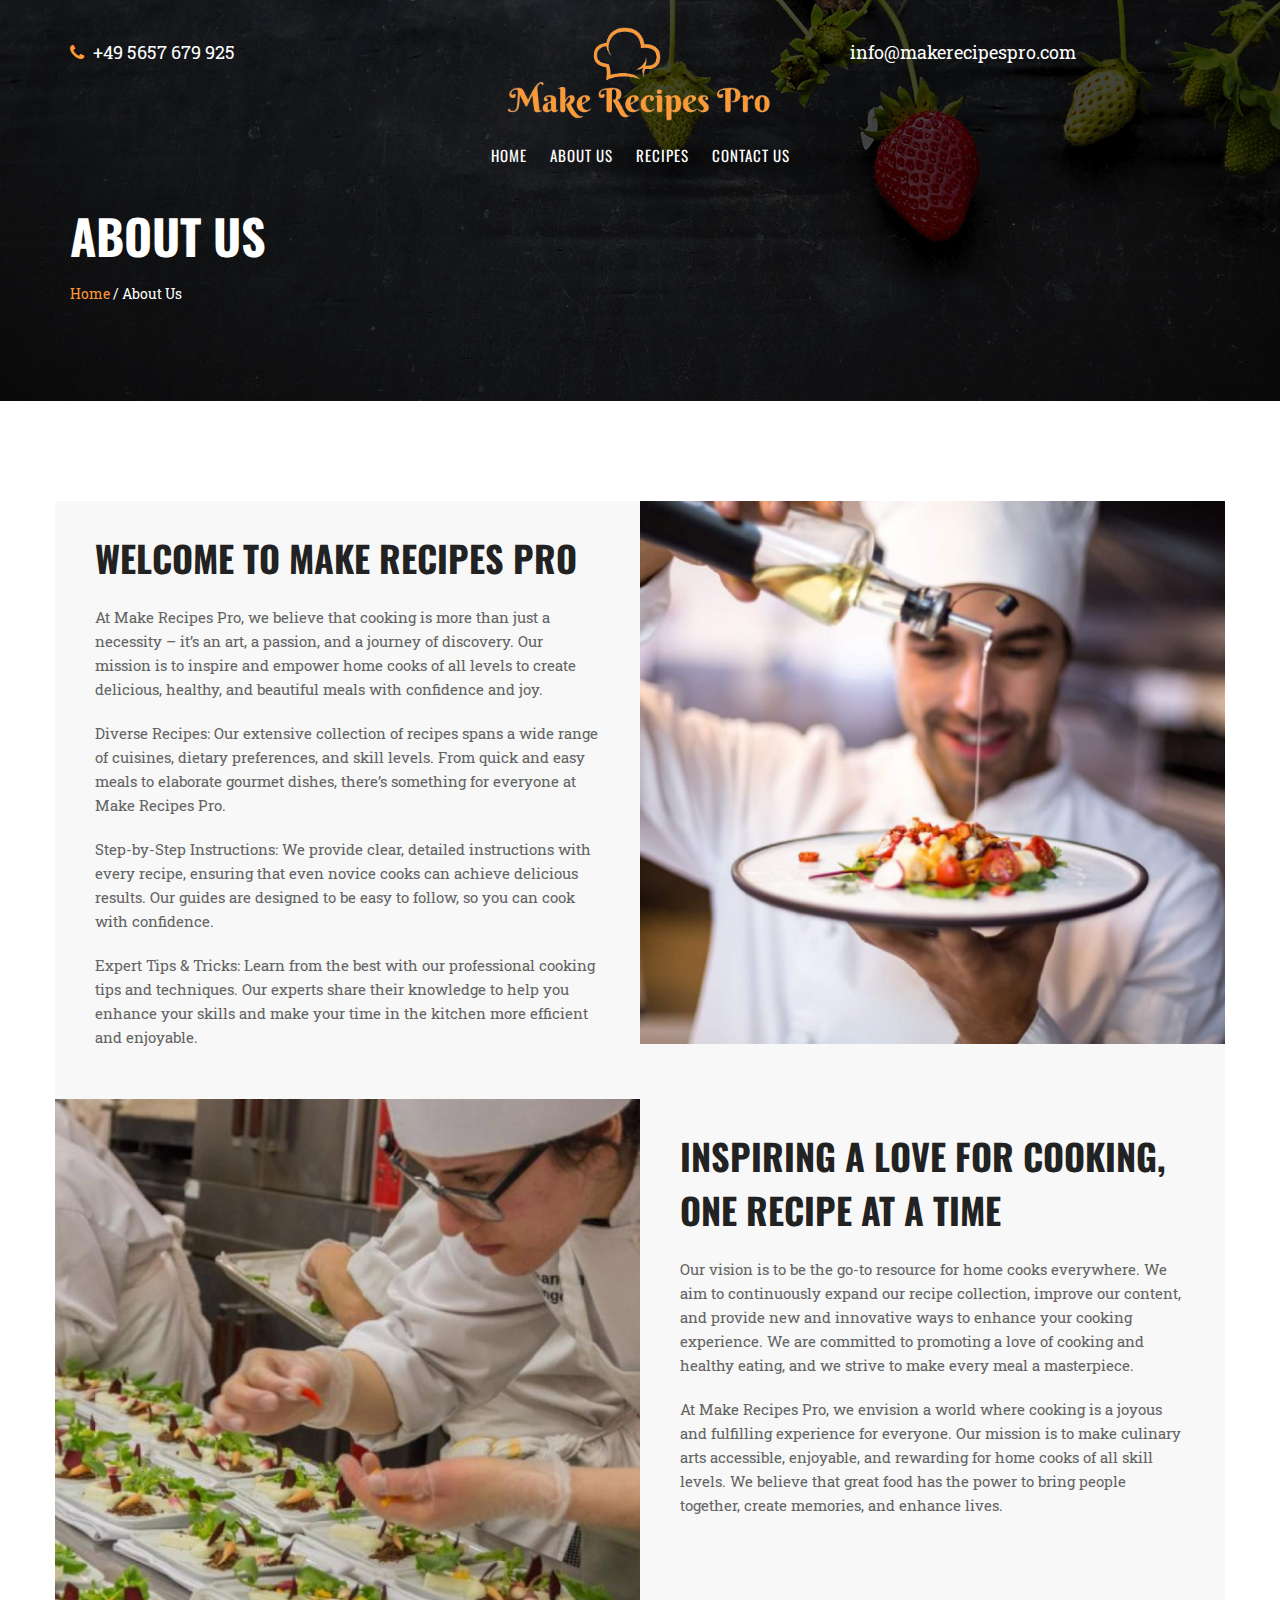
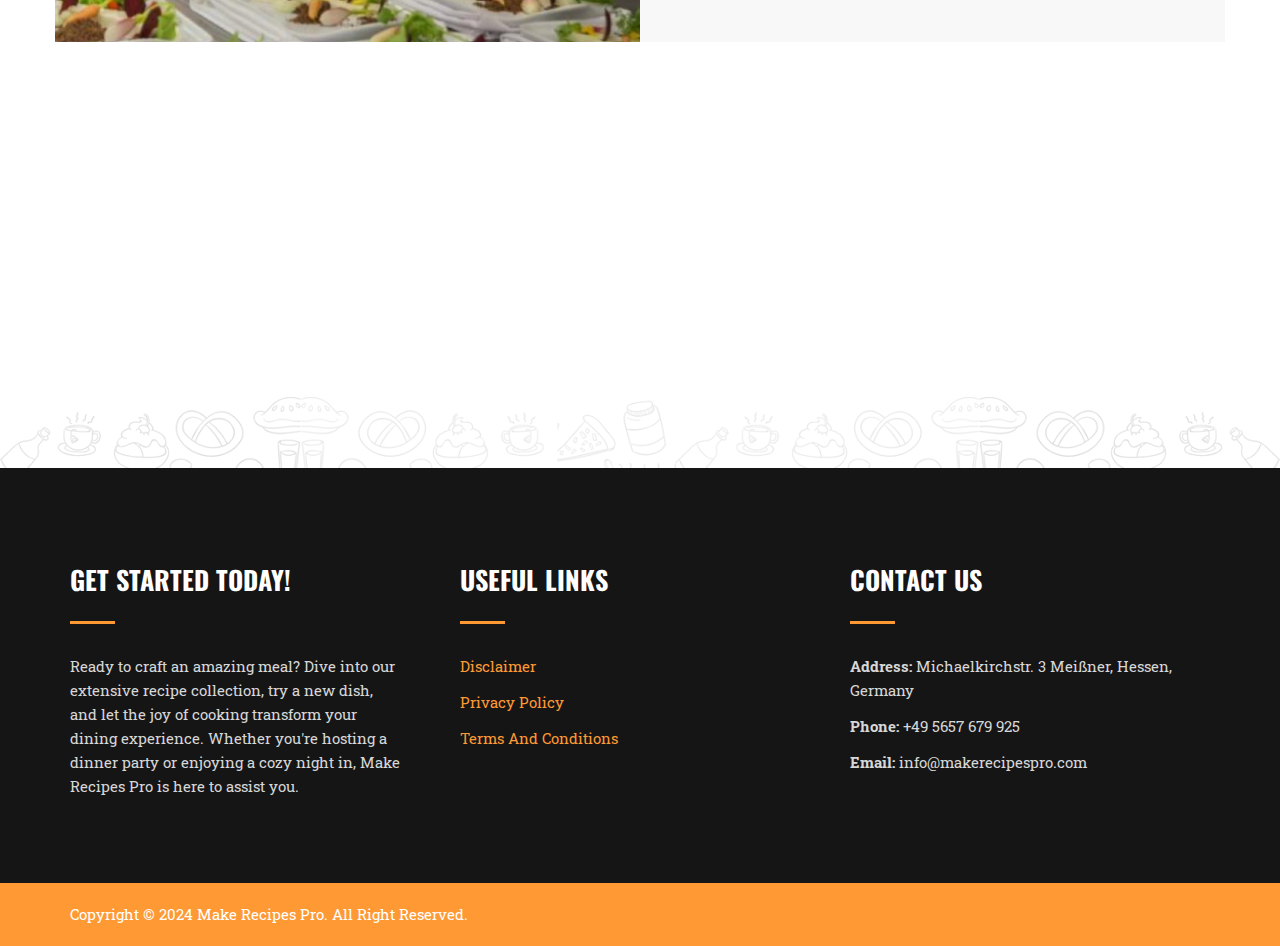
==== about-us.html @ 1c324766 "first commit" ====
<!doctype html>
<html class="no-js" lang="">
<head>
    <meta charset="utf-8">
    <meta http-equiv="x-ua-compatible" content="ie=edge">
    <title>About Us - Make Recipes Pro</title>
    <meta name="description" content="">
    <meta name="viewport" content="width=device-width, initial-scale=1">

    <!-- Favicon -->
    <link rel="shortcut icon" type="image/x-icon" href="img/favicon.png">

    <!-- Normalize CSS --> 
    <link rel="stylesheet" href="css/normalize.css">

    <!-- Main CSS -->         
    <link rel="stylesheet" href="css/main.css">

    <!-- Bootstrap CSS --> 
    <link rel="stylesheet" href="css/bootstrap.min.css">

    <!-- Animate CSS --> 
    <link rel="stylesheet" href="css/animate.min.css">

    <!-- Font-awesome CSS-->
    <link rel="stylesheet" href="css/font-awesome.min.css">

    <!-- Flaticon CSS-->
    <link rel="stylesheet" type="text/css" href="css/font/flaticon.css">

    <!-- Owl Caousel CSS -->
    <link rel="stylesheet" href="vendor/OwlCarousel/owl.carousel.min.css">
    <link rel="stylesheet" href="vendor/OwlCarousel/owl.theme.default.min.css">

    <!-- Main Menu CSS -->      
    <link rel="stylesheet" href="css/meanmenu.min.css">

    <!-- nivo slider CSS -->
    <link rel="stylesheet" href="vendor/slider/css/nivo-slider.css" type="text/css" />
    <link rel="stylesheet" href="vendor/slider/css/preview.css" type="text/css" media="screen" />

    <!-- Datetime Picker Style CSS -->
    <link rel="stylesheet" href="css/jquery.datetimepicker.css">

    <!-- Switch Style CSS -->
    <link rel="stylesheet" href="css/switch-style.css">

    <!-- Custom CSS -->
    <link rel="stylesheet" href="style.css">

    <!-- Modernizr Js -->
    <script src="js/modernizr-2.8.3.min.js"></script>

</head>
<body>


    <!-- Add your site or application content here -->
    <div class="wrapper">
        <!-- Header Area Start Here -->
        <header>                
            <div class="header3-area">
                <div class="header-top-area">
                    <div class="container">
                        <div class="row">
                            <div class="col-lg-4 col-md-4 col-sm-4 col-xs-12">
                                <div class="header-top-left">
                                    <ul>
                                        <li><i class="fa fa-phone" aria-hidden="true"></i><a href="Tel:+495657679925">  +49 5657 679 925 </a></li>
                                    </ul>
                                </div>
                            </div>
                            <div class="col-lg-4 col-md-4 col-sm-4 col-xs-12">
                                <div class="middle-logo">
                                    <a href="index.html"><img class="img-responsive" src="img/logo.png" alt="logo" style="max-width: 80%;"></a>
                                </div>
                            </div>                                

                            <div class="col-lg-4 col-md-4 col-sm-4 col-xs-12">
                                <div class="header-top-right">
                                    <ul style="padding-top: 20px;">
                                        <li><a href="mailto:info@makerecipespro.com" style="color:#fff; font-size: 18px;"> info@makerecipespro.com </a></li>
                                    </ul>
                                </div>
                            </div>

                        </div>
                    </div>
                </div>
                <div class="header-bottom-area" id="sticker">
                    <div class="container">
                        <div class="main-menu-area">
                            <nav>
                                <ul>
                                    <li><a href="index.html">Home</a></li>
                                    <li><a href="about-us.html">About Us</a></li>
                                    <li><a href="recipes.html">Recipes</a></li>
                                    <li><a href="contact-us.html">Contact Us</a></li>
                                </ul>
                            </nav>
                        </div>
                    </div>
                </div>
            </div>
            <!-- Mobile Menu Area Start -->
            <div class="mobile-menu-area">
                <div class="container">
                    <div class="row">
                        <div class="col-md-12">
                            <div class="mobile-menu">
                                <nav id="dropdown">
                                    <ul>
                                        <li><a href="index.html">Home</a></li>
                                        <li><a href="about-us.html">About Us</a></li>
                                        <li><a href="recipes.html">Recipes</a></li>
                                        <li><a href="contact-us.html">Contact Us</a></li>
                                    </ul>
                                </nav>
                            </div>           
                        </div>
                    </div>
                </div>
            </div>  
            <!-- Mobile Menu Area End -->
        </header>

        <!-- Inner Page Banner Area Start Here -->
        <div class="inner-page-banner-area" style="padding-top:200px;">
            <div class="container">
                <div class="pagination-area">
                    <h2>About Us</h2>
                    <ul>
                        <li><a href="index.html">Home </a> /</li>
                        <li>About Us</li>
                    </ul>
                </div>
            </div>  
        </div> 
        <!-- Inner Page Banner Area End Here -->
        <!-- About Page 2 Area Start Here -->
        <div class="about-page2-area section-space">
            <img src="img/about1-bottom-back.png" class="img-responsive" alt="about1-bottom-back">
            <div class="container">
                <div class="row no-gutters about-page2-inner">
                    <div class="col-lg-6 col-md-6 col-sm-6 col-xs-12">
                        <div class="about-page2-content">
                            <h2>Welcome to Make Recipes Pro</h2>
                            <p>At Make Recipes Pro, we believe that cooking is more than just a necessity – it’s an art, a passion, and a journey of discovery. Our mission is to inspire and empower home cooks of all levels to create delicious, healthy, and beautiful meals with confidence and joy.</p>
                            <p>Diverse Recipes: Our extensive collection of recipes spans a wide range of cuisines, dietary preferences, and skill levels. From quick and easy meals to elaborate gourmet dishes, there’s something for everyone at Make Recipes Pro.</p>
                            <p>Step-by-Step Instructions: We provide clear, detailed instructions with every recipe, ensuring that even novice cooks can achieve delicious results. Our guides are designed to be easy to follow, so you can cook with confidence.</p>
                            <p>Expert Tips & Tricks: Learn from the best with our professional cooking tips and techniques. Our experts share their knowledge to help you enhance your skills and make your time in the kitchen more efficient and enjoyable.</p>

                        </div>
                    </div>
                    <div class="col-lg-6 col-md-6 col-sm-6 col-xs-12">
                        <div class="about-page2-img-holder">
                            <img src="img/about1-banner1.jpg" class="img-responsive" alt="about-banner">
                        </div>
                    </div>
                </div>
                <div class="row no-gutters about-page2-inner">
                    <div class="col-lg-6 col-md-6 col-sm-6 hidden-xs">
                        <div class="about-page2-img-holder">
                            <img src="img/about1-banner2.jpg" class="img-responsive" alt="about-banner">
                        </div>
                    </div>
                    <div class="col-lg-6 col-md-6 col-sm-6 col-xs-12">
                        <div class="about-page2-content">
                            <h2>Inspiring a Love for Cooking, One Recipe at a Time</h2>
                            <p>Our vision is to be the go-to resource for home cooks everywhere. We aim to continuously expand our recipe collection, improve our content, and provide new and innovative ways to enhance your cooking experience. We are committed to promoting a love of cooking and healthy eating, and we strive to make every meal a masterpiece.</p>
                            <p>At Make Recipes Pro, we envision a world where cooking is a joyous and fulfilling experience for everyone. Our mission is to make culinary arts accessible, enjoyable, and rewarding for home cooks of all skill levels. We believe that great food has the power to bring people together, create memories, and enhance lives.</p>
                        </div>
                    </div>
                    <div class="hidden-lg hidden-md hidden-sm col-xs-12">
                        <div class="about-page2-img-holder">
                            <img src="img/about1-banner2.jpg" class="img-responsive" alt="about-banner">
                        </div>
                    </div>
                </div>
                <div class="row">
                    <div class="about-page-bottom">
                        <div class="col-lg-4 col-md-4 col-sm-4 col-xs-12">
                            <div class="about-page-bottom-box border-right wow zoomIn" data-wow-duration="2s" data-wow-delay="0.5s">
                                <div class="media">
                                    <a href="#" class="pull-left">
                                        <i class="flaticon-verified-protection"></i>
                                    </a>
                                    <div class="media-body">
                                        <h3><a href="#">Quality and Reliability</a></h3>
                                        <p>We are committed to providing high-quality, reliable recipes that deliver great results every time. Our team of culinary experts meticulously tests each recipe to ensure accuracy and deliciousness.</p>
                                    </div>
                                </div>
                            </div>
                        </div>
                        <div class="col-lg-4 col-md-4 col-sm-4 col-xs-12">
                            <div class="about-page-bottom-box border-right wow zoomIn" data-wow-duration="2s" data-wow-delay="1s">
                                <div class="media">
                                    <a href="#" class="pull-left">
                                        <i class="flaticon-cup"></i>
                                    </a>
                                    <div class="media-body">
                                        <h3><a href="#">Continuous Improvement</a></h3>
                                        <p>We are dedicated to continuously improving our offerings. We listen to our community’s feedback and stay abreast of culinary trends to bring you fresh, innovative content that enhances your cooking experience.</p>
                                    </div>
                                </div>
                            </div>
                        </div>
                        <div class="col-lg-4 col-md-4 col-sm-4 col-xs-12">
                            <div class="about-page-bottom-box wow zoomIn" data-wow-duration="2s" data-wow-delay="1.5s">
                                <div class="media">
                                    <a href="#" class="pull-left">
                                        <i class="flaticon-coffee-cup"></i>
                                    </a>
                                    <div class="media-body">
                                        <h3><a href="#">Education and Growth</a></h3>
                                        <p>We believe in lifelong learning and growth. Our vision includes offering educational resources that help you expand your culinary knowledge and skills. From beginner tips to advanced techniques, we support your growth as a cook.</p>
                                    </div>
                                </div>
                            </div>
                        </div>
                    </div>
                </div>
            </div>

        </div>
        <!-- About Page 2 Area End Here -->


<!-- Footer Area Start Here -->
<footer>
    <div class="footer-area-top section-space">
        <div class="container">
            <div class="row">
                <div class="col-lg-4 col-md-4 col-sm-4 col-xs-12">
                    <div class="footer-box">
                        <h3 class="title-bar-footer">Get Started Today!</h3>
                        <div class="footer-about">
                            <p>Ready to craft an amazing meal? Dive into our extensive recipe collection, try a new dish, and let the joy of cooking transform your dining experience. Whether you're hosting a dinner party or enjoying a cozy night in, Make Recipes Pro is here to assist you.</p>
                        </div>
                    </div>
                </div>
                <div class="col-lg-4 col-md-4 col-sm-4 col-xs-12">
                    <div class="footer-box">
                        <h3 class="title-bar-footer">Useful Links</h3>
                        <ul class="opening-schedule">
                            <li><a href="disclaimer.html">Disclaimer</a></li>
                            <li><a href="privacy-policy.html">Privacy Policy</a></li>
                            <li><a href="terms-and-conditions.html">Terms And Conditions</a></li>
                        </ul>

                    </div>
                </div>
                <div class="col-lg-4 col-md-4 col-sm-4 col-xs-12">
                    <div class="footer-box">
                        <h3 class="title-bar-footer">Contact Us</h3>
                        <ul class="opening-schedule">
                            <li><strong>Address:</strong>  Michaelkirchstr. 3 Meißner, Hessen, Germany</li>
                            <li><strong>Phone:</strong>  +49 5657 679 925</li>
                            <li><strong>Email:</strong>  info@makerecipespro.com</li>
                        </ul>
                    </div>
                </div>
            </div>
        </div>
    </div>
    <div class="footer-area-bottom">
        <div class="container">
            <p>Copyright © 2024 Make Recipes Pro. All Right Reserved.</p>
        </div>
    </div>
</footer>            <!-- Footer Area End Here -->
</div>


<!-- jquery-->  
<script src="js/jquery-2.2.4.min.js" type="text/javascript"></script>

<!-- Plugins js -->
<script src="js/plugins.js" type="text/javascript"></script>

<!-- Bootstrap js -->
<script src="js/bootstrap.min.js" type="text/javascript"></script>

<!-- WOW JS -->     
<script src="js/wow.min.js"></script>

<!-- Nivo slider js -->     
<script src="vendor/slider/js/jquery.nivo.slider.js" type="text/javascript"></script>
<script src="vendor/slider/home.js" type="text/javascript"></script>

<!-- Owl Cauosel JS -->
<script src="vendor/OwlCarousel/owl.carousel.min.js" type="text/javascript"></script>

<!-- Meanmenu Js -->
<script src="js/jquery.meanmenu.min.js" type="text/javascript"></script>

<!-- Srollup js -->
<script src="js/jquery.scrollUp.min.js" type="text/javascript"></script>

<!-- jquery.counterup js -->
<script src="js/jquery.counterup.min.js"></script>
<script src="js/waypoints.min.js"></script>

<!-- Switch js -->
<script src="js/switch-style.js" type="text/javascript"></script>

<!-- Date Time Picker Js -->
<script src="js/jquery.datetimepicker.full.min.js" type="text/javascript"></script>

<!-- Validator js -->
<script src="js/validator.min.js" type="text/javascript"></script>

<!-- Custom Js -->
<script src="js/main.js" type="text/javascript"></script>

</body>
</html>
---- css/main.css ----
/*! HTML5 Boilerplate v5.3.0 | MIT License | https://html5boilerplate.com/ */

/*
 * What follows is the result of much research on cross-browser styling.
 * Credit left inline and big thanks to Nicolas Gallagher, Jonathan Neal,
 * Kroc Camen, and the H5BP dev community and team.
 */

/* ==========================================================================
   Base styles: opinionated defaults
   ========================================================================== */

html {
    color: #222;
    font-size: 1em;
    line-height: 1.4;
}

/*
 * Remove text-shadow in selection highlight:
 * https://twitter.com/miketaylr/status/12228805301
 *
 * These selection rule sets have to be separate.
 * Customize the background color to match your design.
 */

::-moz-selection {
    background: #b3d4fc;
    text-shadow: none;
}

::selection {
    background: #b3d4fc;
    text-shadow: none;
}

/*
 * A better looking default horizontal rule
 */

hr {
    display: block;
    height: 1px;
    border: 0;
    border-top: 1px solid #ccc;
    margin: 1em 0;
    padding: 0;
}

/*
 * Remove the gap between audio, canvas, iframes,
 * images, videos and the bottom of their containers:
 * https://github.com/h5bp/html5-boilerplate/issues/440
 */

audio,
canvas,
iframe,
img,
svg,
video {
    vertical-align: middle;
}

/*
 * Remove default fieldset styles.
 */

fieldset {
    border: 0;
    margin: 0;
    padding: 0;
}

/*
 * Allow only vertical resizing of textareas.
 */

textarea {
    resize: vertical;
}

/* ==========================================================================
   Browser Upgrade Prompt
   ========================================================================== */

.browserupgrade {
    margin: 0.2em 0;
    background: #ccc;
    color: #000;
    padding: 0.2em 0;
}

/* ==========================================================================
   Author's custom styles
   ========================================================================== */

















/* ==========================================================================
   Helper classes
   ========================================================================== */

/*
 * Hide visually and from screen readers
 */

.hidden {
    display: none !important;
}

/*
 * Hide only visually, but have it available for screen readers:
 * http://snook.ca/archives/html_and_css/hiding-content-for-accessibility
 */

.visuallyhidden {
    border: 0;
    clip: rect(0 0 0 0);
    height: 1px;
    margin: -1px;
    overflow: hidden;
    padding: 0;
    position: absolute;
    width: 1px;
}

/*
 * Extends the .visuallyhidden class to allow the element
 * to be focusable when navigated to via the keyboard:
 * https://www.drupal.org/node/897638
 */

.visuallyhidden.focusable:active,
.visuallyhidden.focusable:focus {
    clip: auto;
    height: auto;
    margin: 0;
    overflow: visible;
    position: static;
    width: auto;
}

/*
 * Hide visually and from screen readers, but maintain layout
 */

.invisible {
    visibility: hidden;
}

/*
 * Clearfix: contain floats
 *
 * For modern browsers
 * 1. The space content is one way to avoid an Opera bug when the
 *    `contenteditable` attribute is included anywhere else in the document.
 *    Otherwise it causes space to appear at the top and bottom of elements
 *    that receive the `clearfix` class.
 * 2. The use of `table` rather than `block` is only necessary if using
 *    `:before` to contain the top-margins of child elements.
 */

.clearfix:before,
.clearfix:after {
    content: " "; /* 1 */
    display: table; /* 2 */
}

.clearfix:after {
    clear: both;
}

/* ==========================================================================
   EXAMPLE Media Queries for Responsive Design.
   These examples override the primary ('mobile first') styles.
   Modify as content requires.
   ========================================================================== */

@media only screen and (min-width: 35em) {
    /* Style adjustments for viewports that meet the condition */
}

@media print,
       (-webkit-min-device-pixel-ratio: 1.25),
       (min-resolution: 1.25dppx),
       (min-resolution: 120dpi) {
    /* Style adjustments for high resolution devices */
}

/* ==========================================================================
   Print styles.
   Inlined to avoid the additional HTTP request:
   http://www.phpied.com/delay-loading-your-print-css/
   ========================================================================== */

@media print {
    *,
    *:before,
    *:after,
    *:first-letter,
    *:first-line {
        background: transparent !important;
        color: #000 !important; /* Black prints faster:
                                   http://www.sanbeiji.com/archives/953 */
        box-shadow: none !important;
        text-shadow: none !important;
    }

    a,
    a:visited {
        text-decoration: underline;
    }

    a[href]:after {
        content: " (" attr(href) ")";
    }

    abbr[title]:after {
        content: " (" attr(title) ")";
    }

    /*
     * Don't show links that are fragment identifiers,
     * or use the `javascript:` pseudo protocol
     */

    a[href^="#"]:after,
    a[href^="javascript:"]:after {
        content: "";
    }

    pre,
    blockquote {
        border: 1px solid #999;
        page-break-inside: avoid;
    }

    /*
     * Printing Tables:
     * http://css-discuss.incutio.com/wiki/Printing_Tables
     */

    thead {
        display: table-header-group;
    }

    tr,
    img {
        page-break-inside: avoid;
    }

    img {
        max-width: 100% !important;
    }

    p,
    h2,
    h3 {
        orphans: 3;
        widows: 3;
    }

    h2,
    h3 {
        page-break-after: avoid;
    }
}
---- css/font/flaticon.css ----
/*
  	Flaticon icon font: Flaticon
  	Creation date: 06/10/2016 09:43
  	*/

@font-face {
  font-family: "Flaticon";
  src: url("Flaticon.eot");
  src: url("Flaticond41dd41d.eot?#iefix") format("embedded-opentype"),
       url("Flaticon.woff") format("woff"),
       url("Flaticon.ttf") format("truetype"),
       url("Flaticon.svg#Flaticon") format("svg");
  font-weight: normal;
  font-style: normal;
}

@media screen and (-webkit-min-device-pixel-ratio:0) {
  @font-face {
    font-family: "Flaticon";
    src: url("Flaticon.svg#Flaticon") format("svg");
  }
}

[class^="flaticon-"]:before, [class*=" flaticon-"]:before,
[class^="flaticon-"]:after, [class*=" flaticon-"]:after {   
  font-family: Flaticon;
        font-size: 20px;
font-style: normal;
margin-left: 20px;
}

.flaticon-coffee-cup:before { content: "\f100"; }
.flaticon-cooker:before { content: "\f101"; }
.flaticon-cup:before { content: "\f102"; }
.flaticon-cupcake:before { content: "\f103"; }
.flaticon-food:before { content: "\f104"; }
.flaticon-hamburger:before { content: "\f105"; }
.flaticon-pizza:before { content: "\f106"; }
.flaticon-restaurant:before { content: "\f107"; }
.flaticon-verified-protection:before { content: "\f108"; }
---- vendor/slider/css/preview.css ----
/*

Skin Name: Nivo Slider Default Theme

Skin URI: http://nivo.dev7studios.com

Description: The default skin for the Nivo Slider.

Version: 1.3

Author: Gilbert Pellegrom

Author URI: http://dev7studios.com

Supports Thumbs: true

*/

/* -------------------------------------

preview-1 

---------------------------------------- */

.preview-1 .nivoSlider .nivo-directionNav a.nivo-prevNav {

  font-size: 0;
  transition: all 0.5s;
}
.preview-1 .nivoSlider .nivo-directionNav a.nivo-nextNav {
 
  font-size: 0;
  transition: all 0.5s;
}
.preview-1 .nivo-controlNav {
    position: absolute;
    z-index: 99999;
    bottom: 68px;
    opacity: 1;
}
.preview-1 .nivo-controlNav a {
  border:1px solid #fff;
  display: inline-block;
  height:18px;
  margin: 0 5px;
  text-indent: -9999px;
  width:18px;
  line-height: 8px;
  background: #3c3c3c;
  cursor: pointer;
  position: relative;
  z-index: 9;
  opacity: 1;
  z-index: -999;
  border-radius: 50%;
}
.preview-1:hover .nivo-controlNav a{
  opacity: 1;
  z-index: 999999;
}
.preview-1 .nivo-controlNav a:hover, .preview-1 .nivo-controlNav a.active {
    background: #ffbe00;
    cursor: pointer;
}
/* .preview-1 .nivoSlider:hover .nivo-directionNav a.nivo-prevNav {
  left: 15px;
  transition: all 1s;
}
.preview-1 .nivoSlider:hover .nivo-directionNav a.nivo-nextNav{
  right: 65px;
  transition: all 1s;
} */
.preview-1:hover .nivo-controlNav a{
  opacity: 1;
  z-index: 999999;
}
.preview-1 .nivo-controlNav {
    position: absolute;
    z-index: 99999;
    bottom: 68px;
    left: 0;
    right: 0;
    margin: 0 auto;
}



/* .preview-1 .nivoSlider {

  position:relative;

  background: url(../img/loading.gif) no-repeat 50% 50%;

}

.preview-1 .nivoSlider img {

  position:absolute;

  top:0px;

  left:0px;

  display:none;

}

.preview-1 .nivoSlider a {


  display:block;

}



.preview-1 .nivo-controlNav {

  text-align: center;

  padding: 20px 0;

}

.preview-1 .nivo-controlNav a {

  display:inline-block;

  width:22px;

  height:22px;

  background:url(../img/bullets.png) no-repeat;

  text-indent:-9999px;

  border:0;

  margin: 0 2px;

}

.preview-1 .nivo-controlNav a.active {

  background-position:0 -22px;

}



.preview-1 .nivo-directionNav a {

  display:block;

  width:56px;

  height:55px;

  background:url(../img/arrows.png) no-repeat;

  text-indent:-9999px;

  border:0;

  opacity: 0;

  -webkit-transition: all 200ms ease-in-out;

  -moz-transition: all 200ms ease-in-out;

  -o-transition: all 200ms ease-in-out;

  transition: all 200ms ease-in-out;

}

.nivo-directionNav a.nivo-prevNav:hover {

  background:url(../img/arrows-hover.png) no-repeat;

}

.nivo-directionNav a.nivo-nextNav:hover {

  background:url(../img/arrows-hover.png) no-repeat;

  background-position: -56px 0;

}

.preview-1:hover .nivo-directionNav a { opacity: 1; }

.preview-1 a.nivo-nextNav {

  background-position:-56px 0;

  right:115px;

}

.preview-1 a.nivo-prevNav {

  left:115px;

}

.preview-1 .nivo-caption a {

    color:#fff;

}

.preview-1 .nivo-caption a:hover {

    color:#fff;

}



.preview-1 .nivo-controlNav.nivo-thumbs-enabled {

  width: 100%;

}

.preview-1 .nivo-controlNav.nivo-thumbs-enabled a {

  width: auto;

  height: auto;

  background: none;

  margin-bottom: 5px;

}

.preview-1 .nivo-controlNav.nivo-thumbs-enabled img {

  display: block;

  width: 120px;

  height: auto;

}

.preview-1 .nivo-controlNav {

    position: relative;

    z-index: 99999;

    bottom: 68px;

}

.preview-1 .nivo-controlNav a {

  border:5px solid #fff;

  display: inline-block;

  height:18px;

  margin: 0 5px;

  text-indent: -9999px;

  width:18px;

  line-height: 8px;

  background: #3c3c3c;

  cursor: pointer;

  position: relative;

  z-index: 9;

  border-radius: 100%;

  opacity: 0;

  z-index: -999;

}

.preview-1:hover .nivo-controlNav a{

  opacity: 1;

  z-index: 999999;

}

.preview-1 .nivo-controlNav a:hover, .preview-1 .nivo-controlNav a.active {

    background: #000;

    cursor: pointer;

} */

/* -------------------------------------

preview-2

---------------------------------------- */

.preview-2 .nivoSlider:hover .nivo-directionNav a.nivo-prevNav {

  left: 15px;

  transition: all 300ms ease-in 0s;

}

.preview-2 .nivoSlider:hover .nivo-directionNav a.nivo-nextNav{

  right: 65px;

  transition: all 300ms ease-in 0s;

}

.preview-2 .nivoSlider .nivo-directionNav a.nivo-prevNav {

  left: -50px;

  font-size: 0;

  transition: all 300ms ease-in 0s;

}

.preview-2 .nivoSlider .nivo-directionNav a.nivo-nextNav {

  right: 0px;

  font-size: 0;

  transition: all 300ms ease-in 0s;

}

.preview-2 .nivo-directionNav a.nivo-prevNav:hover:before{

  background: #fff;

  color: #000;

}

.preview-2 .nivo-directionNav a.nivo-prevNav:before{

  background: rgba(0,0,0,0.25);

  content: "\f053";

  font: normal normal normal 14px/1 FontAwesome;

  color: #fff;

  cursor: pointer;

  font-size: 25px;

  font-weight: 400;

  height: 50px;

  line-height: 50px;

  margin: 0;

  position: absolute;

  text-align: center;

  top: 45%;

  transition: all 300ms ease-in 0s;

  width: 50px;

  z-index: 9;

}

.preview-2 .nivo-directionNav a.nivo-nextNav:hover:before{

  background:#fff;

  color: #000

}

.preview-2 .nivo-directionNav a.nivo-nextNav:before{

  background: rgba(0,0,0,0.25);

  content: "\f054";

  font: normal normal normal 14px/1 FontAwesome;

  color: #fff;

  cursor: pointer;

  font-size: 25px;

  font-weight: 400;

  height: 50px;

  line-height: 50px;

  margin: 0;

  position: absolute;

  text-align: center;

  top: 45%;

  transition: all 300ms ease-in 0s;

  width: 50px;

  z-index: 9;

}

.preview-2 .nivo-controlNav {

    position: relative;

    z-index: 99999;

    bottom: 68px;

}

.preview-2 .nivo-controlNav a {

	border:5px solid #fff;

	display: inline-block;

	height:18px;

	margin: 0 5px;

	text-indent: -9999px;

	width:18px;

	line-height: 8px;

	background: #3c3c3c;

	cursor: pointer;

	position: relative;

	z-index: 9;

	border-radius: 100%;

	opacity: 0;

	z-index: -999;

}

.preview-2:hover .nivo-controlNav a{

  opacity: 1;

  z-index: 999999;

}

.preview-2 .nivo-controlNav a:hover, 

.preview-2 .nivo-controlNav a.active {

    background: #000;

    cursor: pointer;

}
---- css/switch-style.css ----
.style-switch {
    opacity: 1;
    position: fixed;
    z-index: 9999;
    top: 85px;   
    border-bottom-right-radius: 6px;
    border-top-right-radius: 6px;
    -webkit-backface-visibility: hidden;
}

.style-switch .fa{
    font-size: 20px;
}

.style-switch.left {
    left: -152px;
}

.style-switch.right {
    right: -152px;
}

.style-switch .switched-options {
    position: relative;
    width: 152px;
    text-align: left;
    padding: 12px;
}

.style-switch .config-title {
    color: #000;
    font-weight: 700;
    font-size: 12px;
    text-transform: uppercase;
    letter-spacing: 1px;
    margin-top: 0;
}



.style-switch ul .p {
    font-weight: 400;
    font-size: 12px;
    line-height: 18px;
    margin-top: 10px;
}

.style-switch ul li:hover {
    cursor: pointer;
}

.style-switch ul li a {
    font-size: 14px;
    color: #808080;
    letter-spacing: 0.1px;
}

.style-switch ul li a:hover {
    color: #000000;
    text-decoration: none;
}

.style-switch ul li a.buy-this-theme {
    display: inline-block;
    margin-top: 5px;
    color: #111;
    font-size: 15px;
    text-transform: uppercase;
}

.style-switch ul.styles {
    margin-top: 15px;
}

.style-switch ul.styles li {
    display: inline-block;
    margin-right: 5px;
}

.style-switch ul.styles li.no-margin {
    margin-right: 0px;
}

.style-switch ul.styles li .color {
    display: block;
    width: 35px;
    height: 30px;
    border-radius: 1px;
}
.style-switch ul.styles li .color:hover{
    opacity: .9;
}
.style-switch ul.styles li .amber {
    background: #FFC107;
}

.style-switch ul.styles li .blue-grey {
    background: #607D8B;
}

.style-switch ul.styles li .blue{
    background: #2196F3;
}

.style-switch ul.styles li .cyan {
    background: #00BCD4;
}

.style-switch ul.styles li .deep-orange {
    background: #FF5722;
}

.style-switch ul.styles li .deep-purle {
    background: #673AB7;
}

.style-switch ul.styles li .green {
    background: #4CAF50;
}

.style-switch ul.styles li .indigo {
    background: #3F51B5;
}

.style-switch ul.styles li .light-blue {
    background: #03A9F4;
}

.style-switch ul.styles li .light-green {
    background: #8BC34A;
}

.style-switch ul.styles li .lime {
    background: #CDDC39;
}

.style-switch ul.styles li .orange {
    background: #FF9800;
}

.style-switch ul.styles li .palette {
    background: #795548;
}

.style-switch ul.styles li .pink {
    background: #E91E63;
}

.style-switch ul.styles li .purple {
    background: #9C27B0;
}

.style-switch ul.styles li .red {
    background: #F44336;
}

.style-switch ul.styles li .teal {
    background: #009688;
}

.style-switch ul.styles li .black {
    background: #333333;
}


.style-switch .switch-button {
    opacity: 1 !important;
   /* background: #f5f5f5;*/
    padding: 10px;
    font-size: 24px;
    padding-bottom: 8px;
    /*color: #272727;*/
    position: absolute;
    overflow: hidden;
    top: 30px;
    right: -40px;
    border-top-right-radius: 4px;
    border-bottom-right-radius: 4px;
}

.style-switch.right .switch-button {
    left: -40px;
    border-top-left-radius: 4px;
    border-bottom-left-radius: 4px;
}

.style-switch .switch-button:hover {
    cursor: pointer;
    text-decoration: none;
}

.style-switch p {
    color: #000;
}

.switch-btn{
    margin-top: 10px;
    font-weight: 600;
}
.switch-btn li a:hover{
  color: #000000;
}
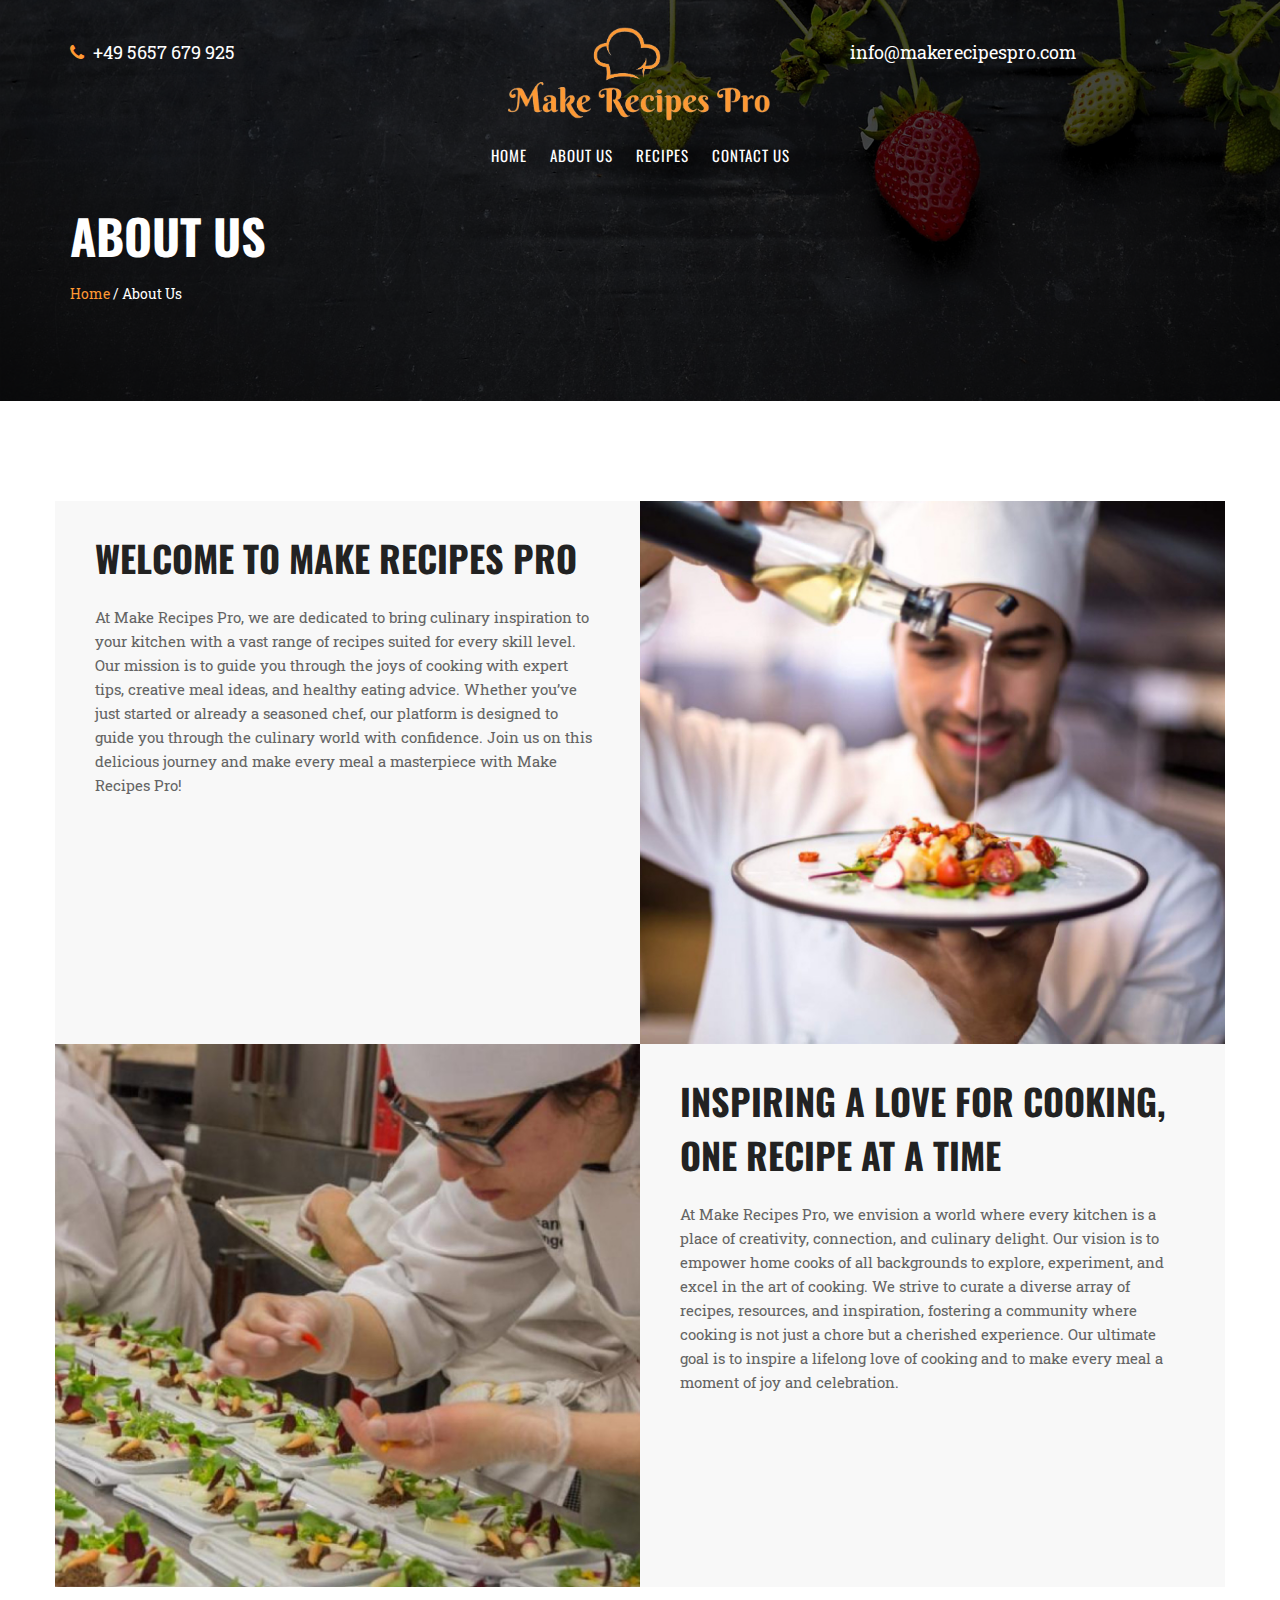
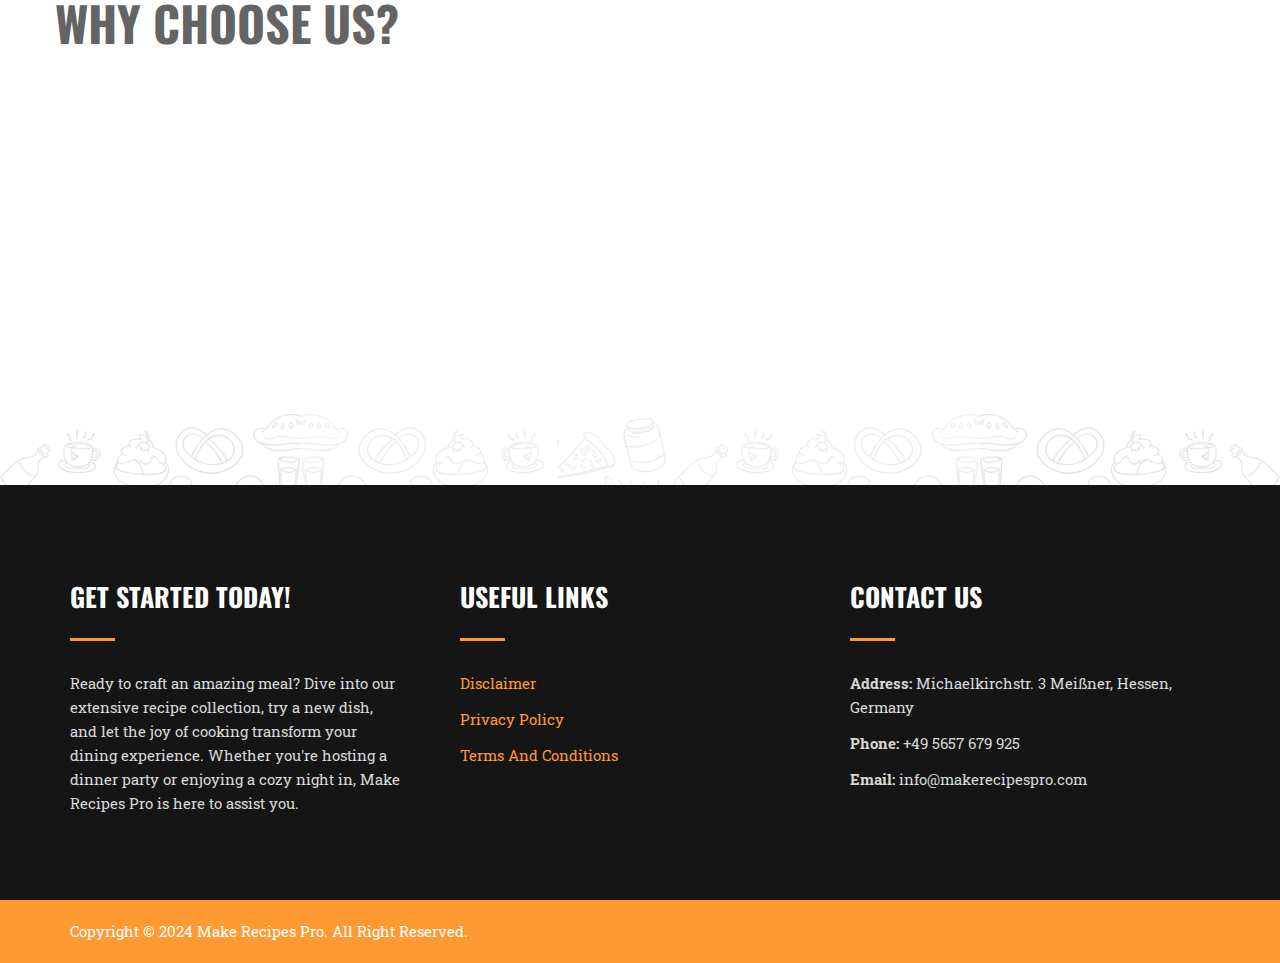
==== commit bb6b0c0d: "Update about-us.html" ====
--- a/about-us.html
+++ b/about-us.html
@@ -144,12 +144,9 @@
                 <div class="row no-gutters about-page2-inner">
                     <div class="col-lg-6 col-md-6 col-sm-6 col-xs-12">
                         <div class="about-page2-content">
-                            <h2>Welcome to Make Recipes Pro</h2>
-                            <p>At Make Recipes Pro, we believe that cooking is more than just a necessity – it’s an art, a passion, and a journey of discovery. Our mission is to inspire and empower home cooks of all levels to create delicious, healthy, and beautiful meals with confidence and joy.</p>
-                            <p>Diverse Recipes: Our extensive collection of recipes spans a wide range of cuisines, dietary preferences, and skill levels. From quick and easy meals to elaborate gourmet dishes, there’s something for everyone at Make Recipes Pro.</p>
-                            <p>Step-by-Step Instructions: We provide clear, detailed instructions with every recipe, ensuring that even novice cooks can achieve delicious results. Our guides are designed to be easy to follow, so you can cook with confidence.</p>
-                            <p>Expert Tips & Tricks: Learn from the best with our professional cooking tips and techniques. Our experts share their knowledge to help you enhance your skills and make your time in the kitchen more efficient and enjoyable.</p>
-
+                            <h2>WELCOME TO MAKE RECIPES PRO</h2>
+                            <p>At Make Recipes Pro, we are dedicated to bring culinary inspiration to your kitchen with a vast range of recipes suited for every skill level. Our mission is to guide you through the joys of cooking with expert tips, creative meal ideas, and healthy eating advice. Whether you’ve just started or already a seasoned chef, our platform is designed to guide you through the culinary world with confidence. Join us on this delicious journey and make every meal a masterpiece with Make Recipes Pro!</p>
+                           
                         </div>
                     </div>
                     <div class="col-lg-6 col-md-6 col-sm-6 col-xs-12">
@@ -166,9 +163,8 @@
                     </div>
                     <div class="col-lg-6 col-md-6 col-sm-6 col-xs-12">
                         <div class="about-page2-content">
-                            <h2>Inspiring a Love for Cooking, One Recipe at a Time</h2>
-                            <p>Our vision is to be the go-to resource for home cooks everywhere. We aim to continuously expand our recipe collection, improve our content, and provide new and innovative ways to enhance your cooking experience. We are committed to promoting a love of cooking and healthy eating, and we strive to make every meal a masterpiece.</p>
-                            <p>At Make Recipes Pro, we envision a world where cooking is a joyous and fulfilling experience for everyone. Our mission is to make culinary arts accessible, enjoyable, and rewarding for home cooks of all skill levels. We believe that great food has the power to bring people together, create memories, and enhance lives.</p>
+                            <h2>INSPIRING A LOVE FOR COOKING, ONE RECIPE AT A TIME</h2>
+                            <p>At Make Recipes Pro, we envision a world where every kitchen is a place of creativity, connection, and culinary delight. Our vision is to empower home cooks of all backgrounds to explore, experiment, and excel in the art of cooking. We strive to curate a diverse array of recipes, resources, and inspiration, fostering a community where cooking is not just a chore but a cherished experience. Our ultimate goal is to inspire a lifelong love of cooking and to make every meal a moment of joy and celebration.</p>
                         </div>
                     </div>
                     <div class="hidden-lg hidden-md hidden-sm col-xs-12">
@@ -178,6 +174,7 @@
                     </div>
                 </div>
                 <div class="row">
+                     <h2>WHY CHOOSE US?</h2>
                     <div class="about-page-bottom">
                         <div class="col-lg-4 col-md-4 col-sm-4 col-xs-12">
                             <div class="about-page-bottom-box border-right wow zoomIn" data-wow-duration="2s" data-wow-delay="0.5s">
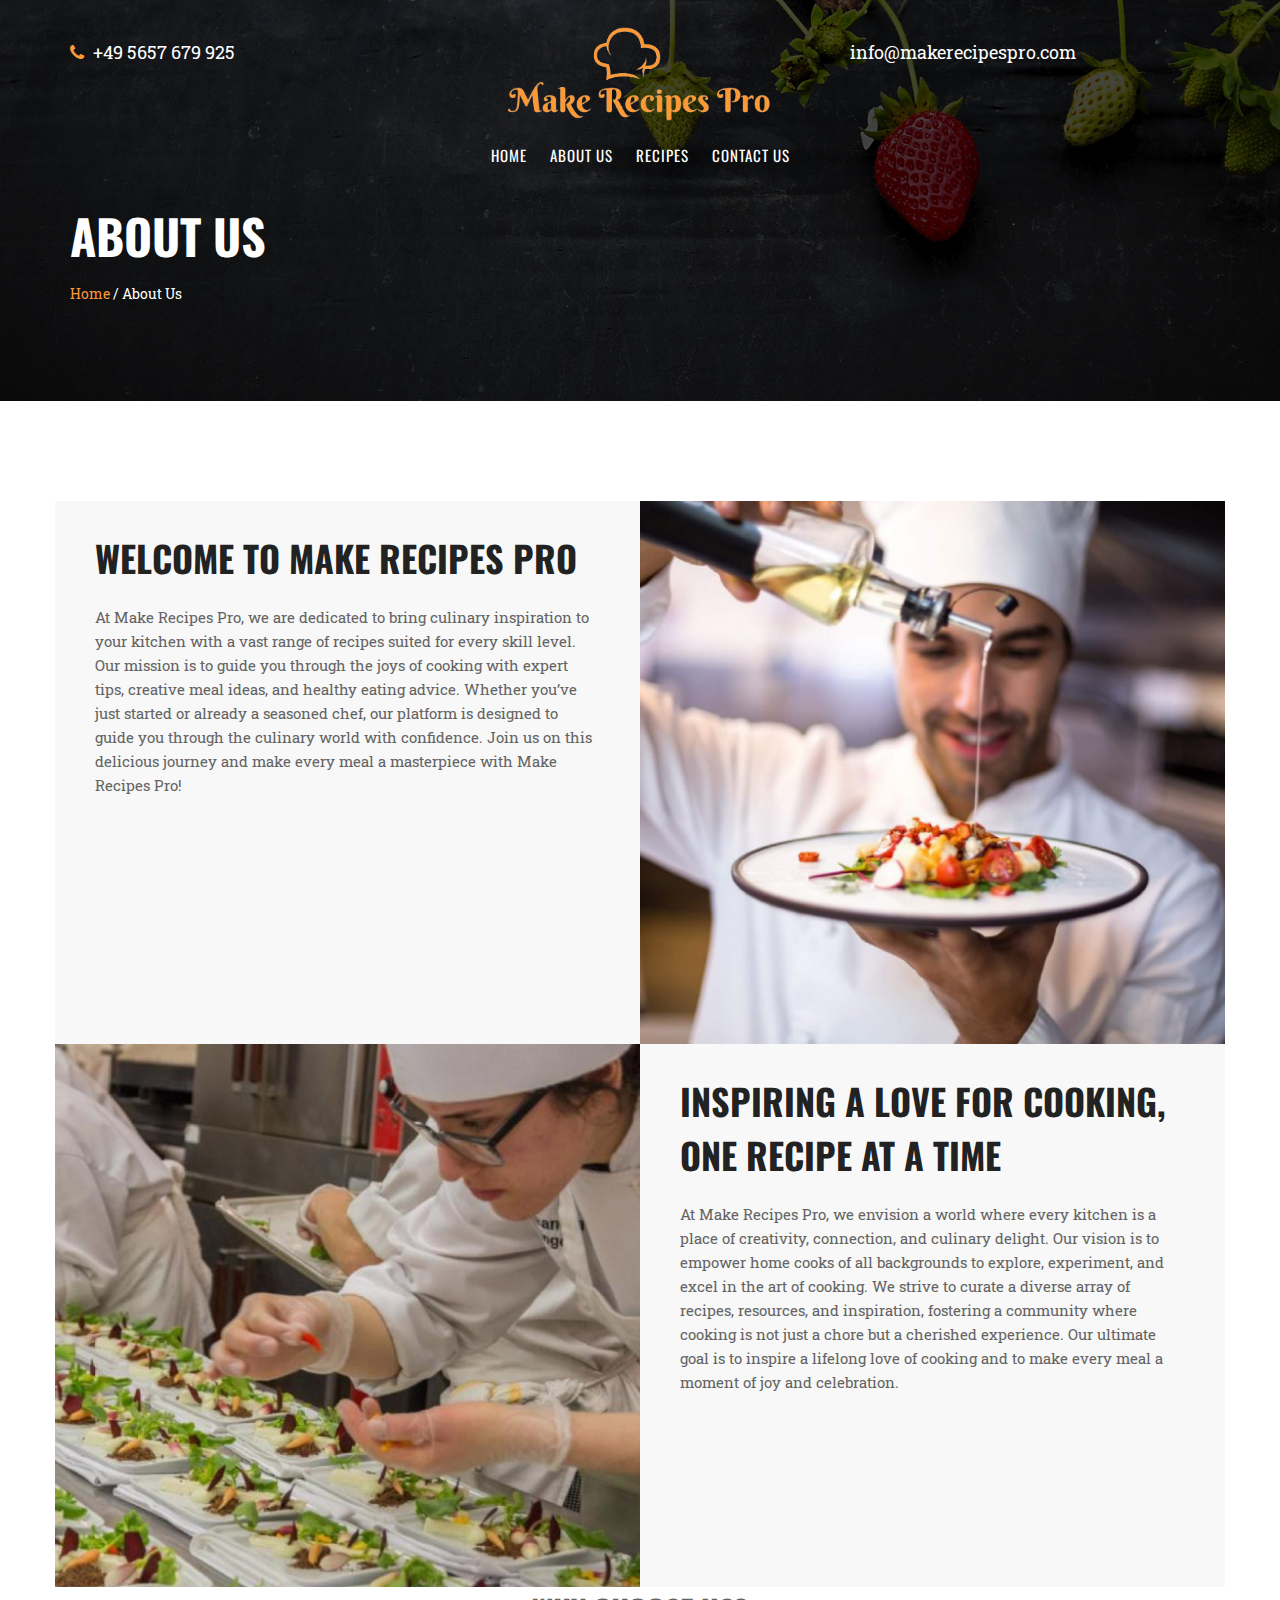
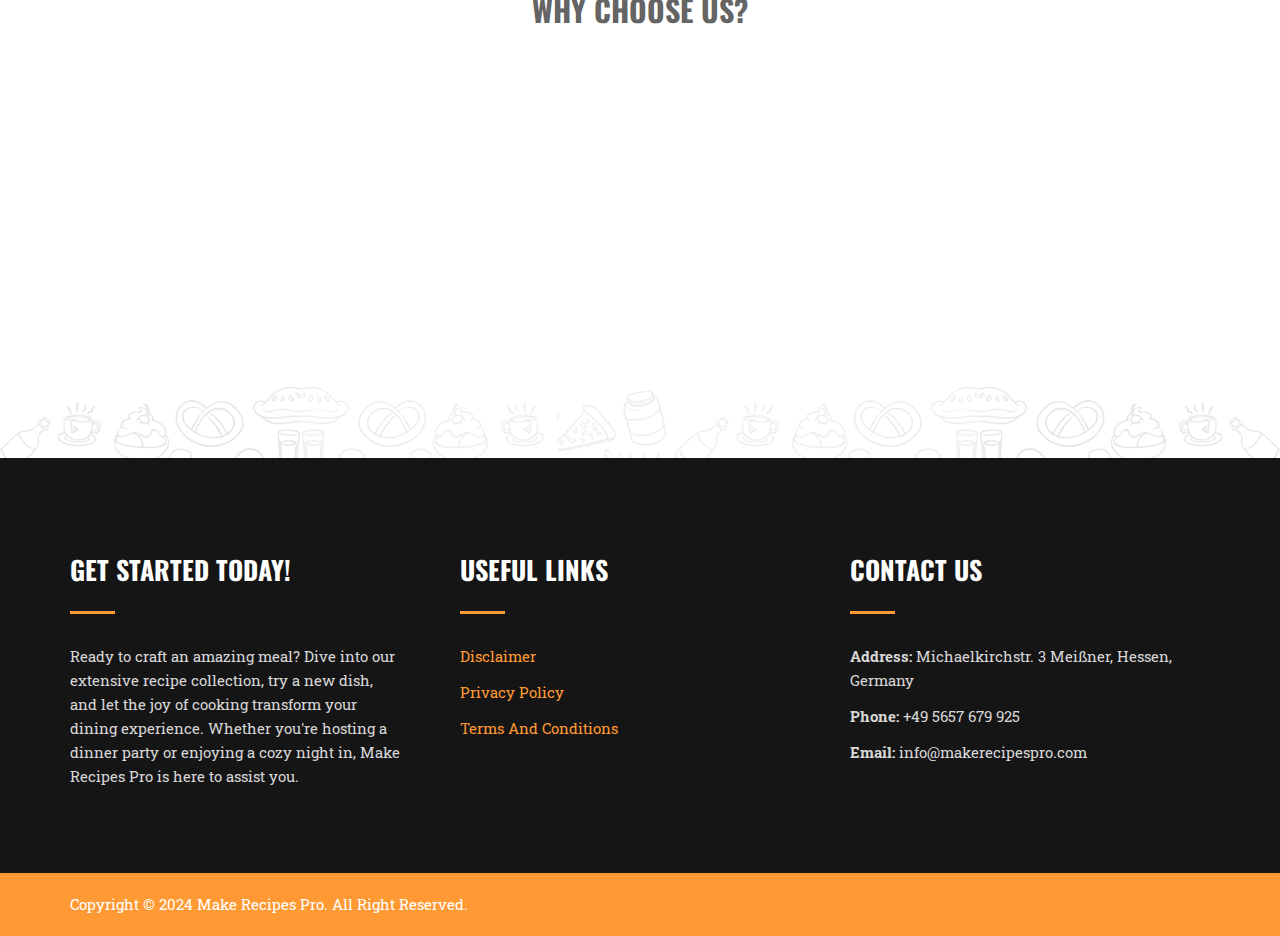
==== commit e6e97f17: "Update about-us.html" ====
--- a/about-us.html
+++ b/about-us.html
@@ -174,7 +174,9 @@
                     </div>
                 </div>
                 <div class="row">
-                     <h2>WHY CHOOSE US?</h2>
+                    <div class="text-center">
+                     <h3>WHY CHOOSE US?</h3>
+                    </div>
                     <div class="about-page-bottom">
                         <div class="col-lg-4 col-md-4 col-sm-4 col-xs-12">
                             <div class="about-page-bottom-box border-right wow zoomIn" data-wow-duration="2s" data-wow-delay="0.5s">
@@ -184,7 +186,7 @@
                                     </a>
                                     <div class="media-body">
                                         <h3><a href="#">Quality and Reliability</a></h3>
-                                        <p>We are committed to providing high-quality, reliable recipes that deliver great results every time. Our team of culinary experts meticulously tests each recipe to ensure accuracy and deliciousness.</p>
+                                        <p>We are committed to provide high-quality, reliable recipes that deliver great results every time. We deliver recipes crafted with precision and tested for excellence, ensuring that every dish you create gets you more confidence.</p>
                                     </div>
                                 </div>
                             </div>
@@ -197,7 +199,7 @@
                                     </a>
                                     <div class="media-body">
                                         <h3><a href="#">Continuous Improvement</a></h3>
-                                        <p>We are dedicated to continuously improving our offerings. We listen to our community’s feedback and stay abreast of culinary trends to bring you fresh, innovative content that enhances your cooking experience.</p>
+                                        <p>We are committed to constant innovation and refinement, regularly updating our content and features to provide with an ever-improving cooking experience.</p>
                                     </div>
                                 </div>
                             </div>
@@ -210,7 +212,7 @@
                                     </a>
                                     <div class="media-body">
                                         <h3><a href="#">Education and Growth</a></h3>
-                                        <p>We believe in lifelong learning and growth. Our vision includes offering educational resources that help you expand your culinary knowledge and skills. From beginner tips to advanced techniques, we support your growth as a cook.</p>
+                                        <p>We believe in empowering our users with knowledge and skills to grow as home cooks. Explore our educational resources and special tutorials to enhance your culinary journey.</p>
                                     </div>
                                 </div>
                             </div>
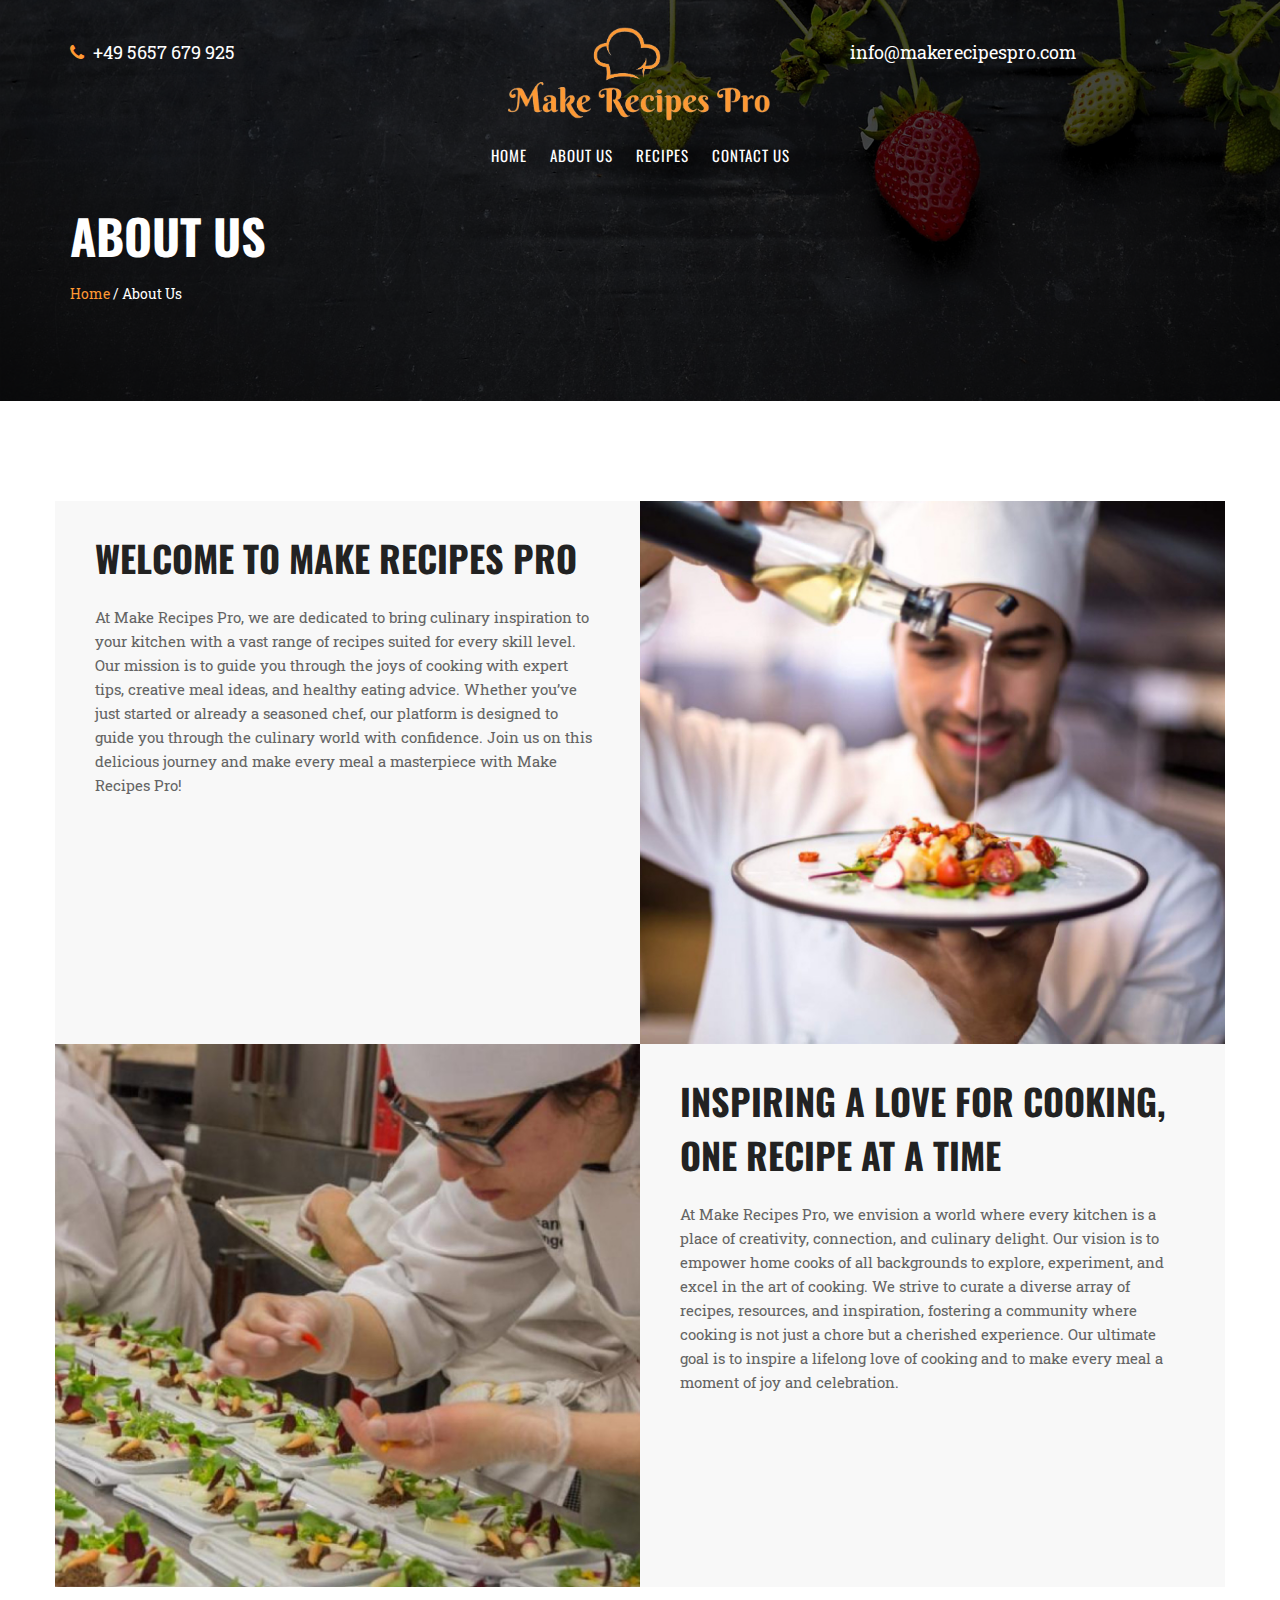
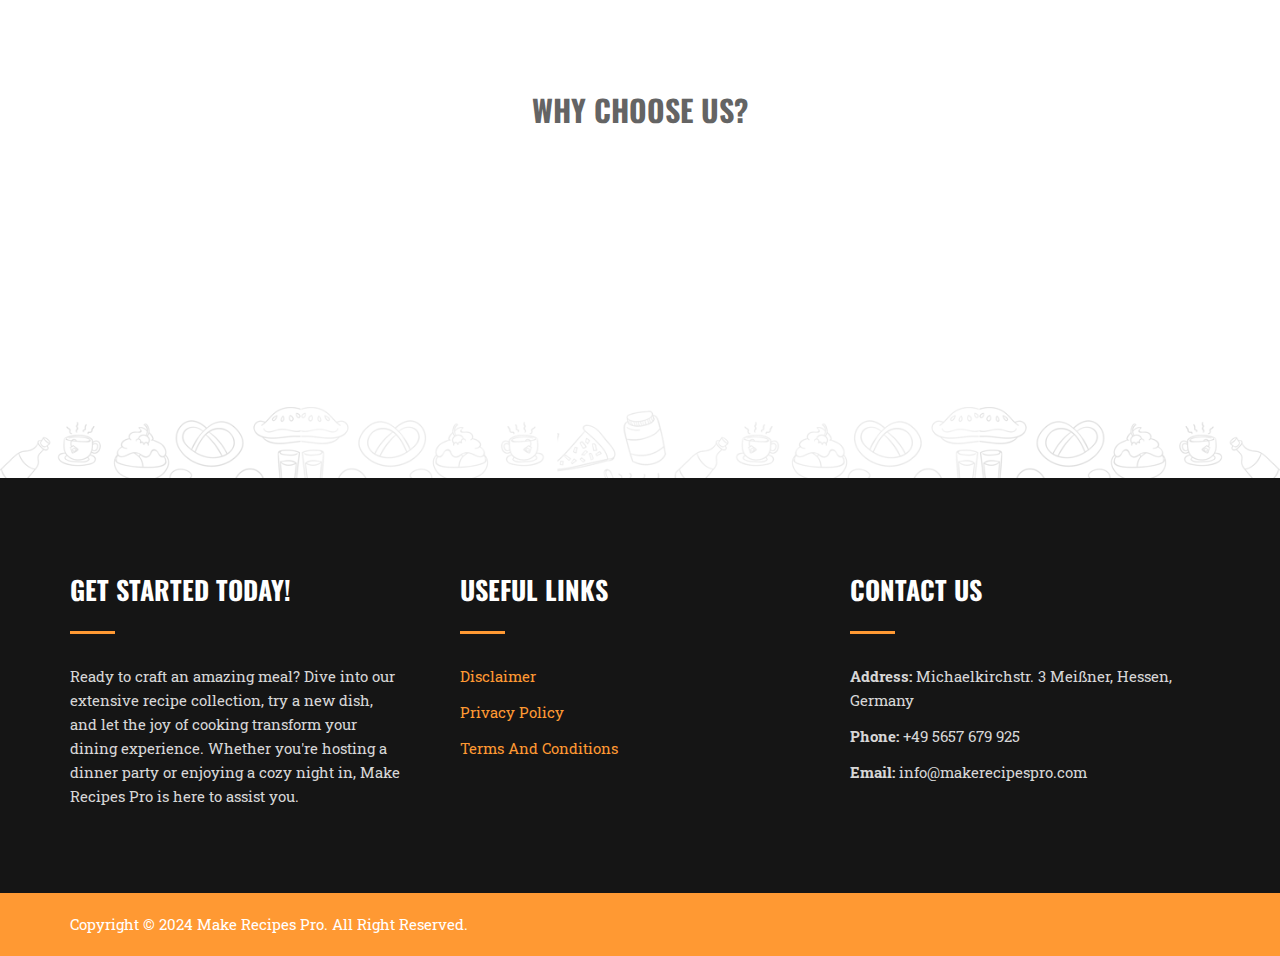
==== commit 5f257263: "Update about-us.html" ====
--- a/about-us.html
+++ b/about-us.html
@@ -173,11 +173,11 @@
                         </div>
                     </div>
                 </div>
-                <div class="row">
+                <div class="row about-page-bottom">
                     <div class="text-center">
                      <h3>WHY CHOOSE US?</h3>
                     </div>
-                    <div class="about-page-bottom">
+                    <div class="">
                         <div class="col-lg-4 col-md-4 col-sm-4 col-xs-12">
                             <div class="about-page-bottom-box border-right wow zoomIn" data-wow-duration="2s" data-wow-delay="0.5s">
                                 <div class="media">
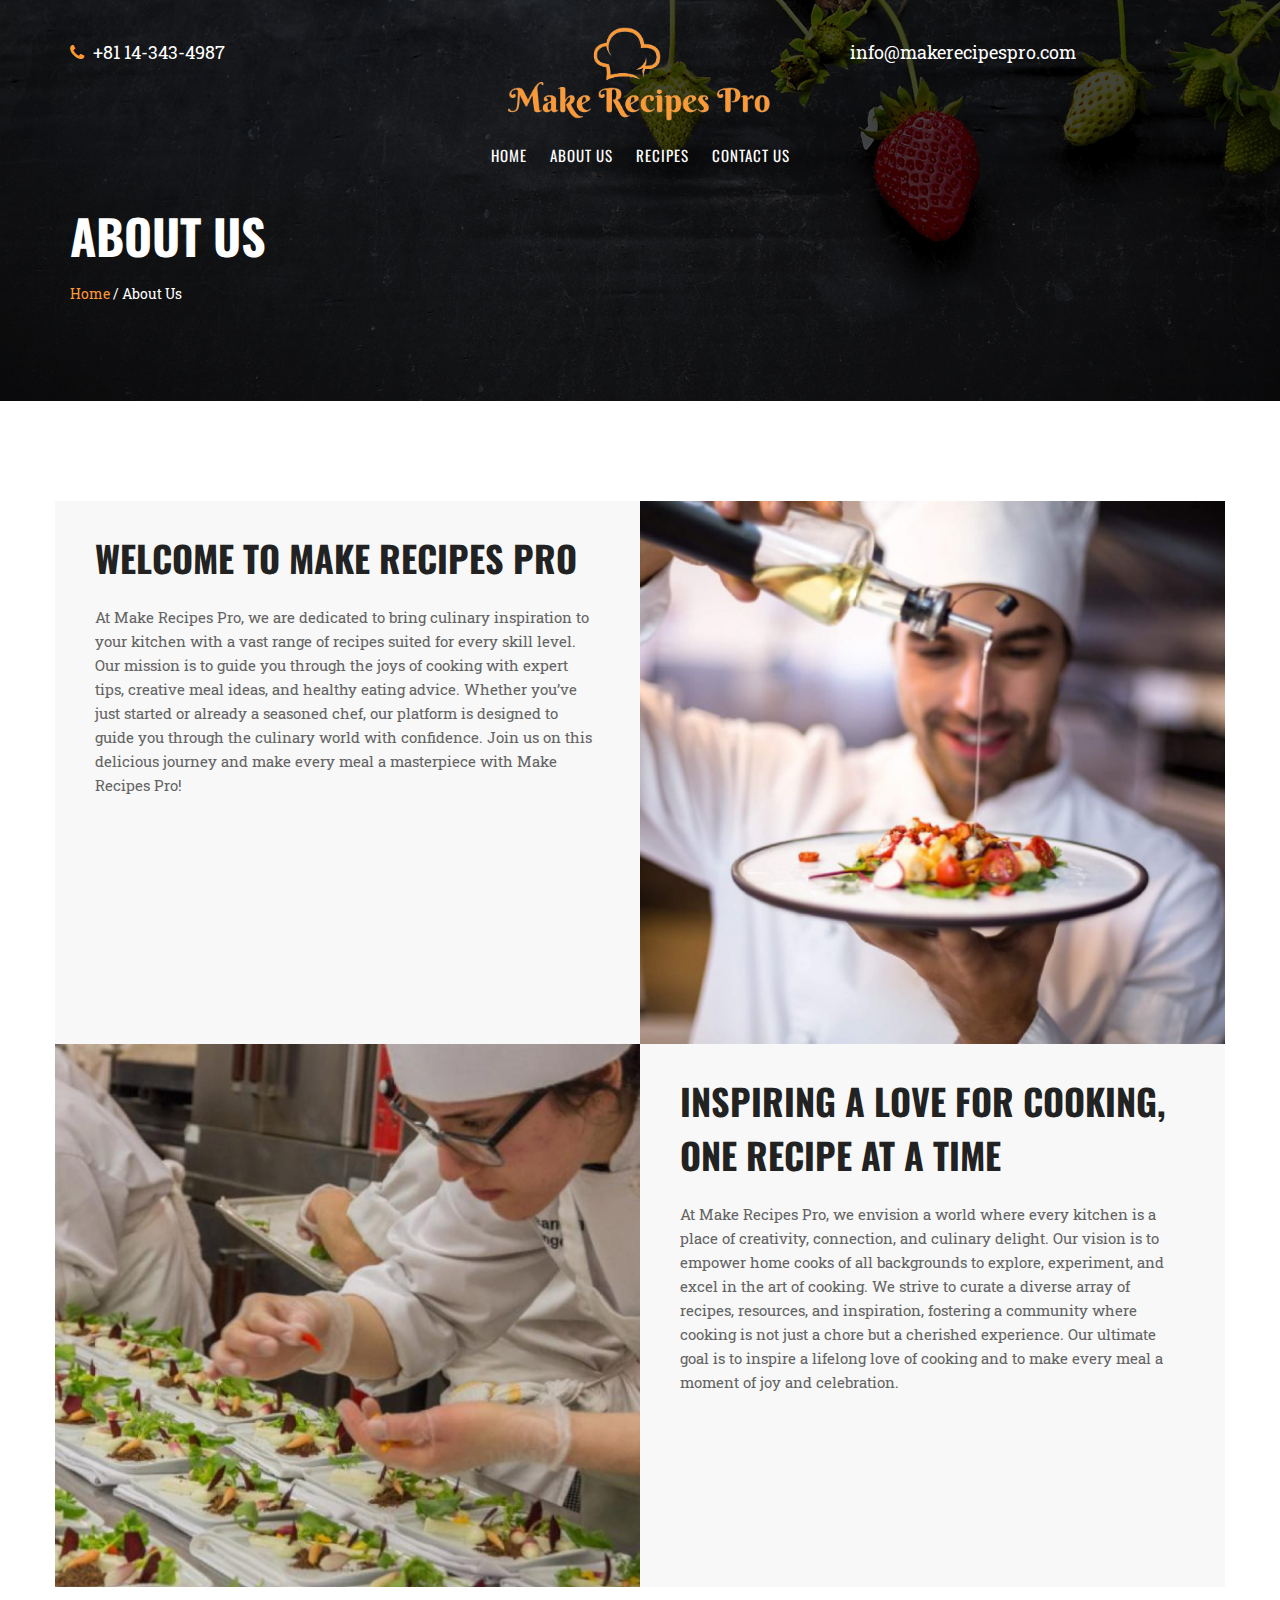
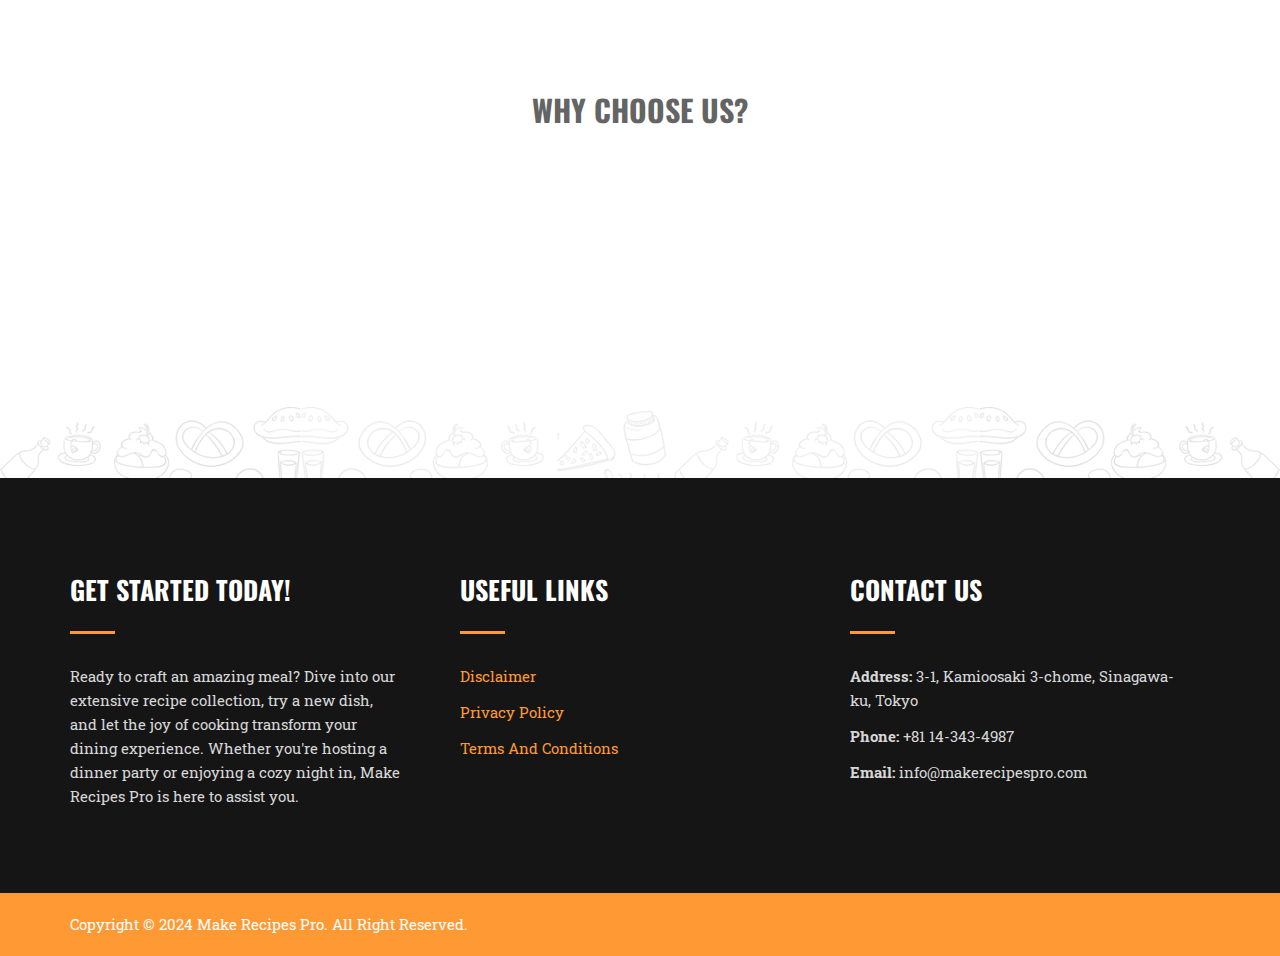
==== commit b484e977: "contact changed" ====
--- a/about-us.html
+++ b/about-us.html
@@ -66,7 +66,7 @@
                             <div class="col-lg-4 col-md-4 col-sm-4 col-xs-12">
                                 <div class="header-top-left">
                                     <ul>
-                                        <li><i class="fa fa-phone" aria-hidden="true"></i><a href="Tel:+495657679925">  +49 5657 679 925 </a></li>
+                                        <li><i class="fa fa-phone" aria-hidden="true"></i><a href="Tel:+495657679925">  +81 14-343-4987 </a></li>
                                     </ul>
                                 </div>
                             </div>
@@ -253,8 +253,8 @@
                     <div class="footer-box">
                         <h3 class="title-bar-footer">Contact Us</h3>
                         <ul class="opening-schedule">
-                            <li><strong>Address:</strong>  Michaelkirchstr. 3 Meißner, Hessen, Germany</li>
-                            <li><strong>Phone:</strong>  +49 5657 679 925</li>
+                            <li><strong>Address:</strong>  3-1, Kamioosaki 3-chome, Sinagawa-ku, Tokyo</li>
+                            <li><strong>Phone:</strong>  +81 14-343-4987</li>
                             <li><strong>Email:</strong>  info@makerecipespro.com</li>
                         </ul>
                     </div>
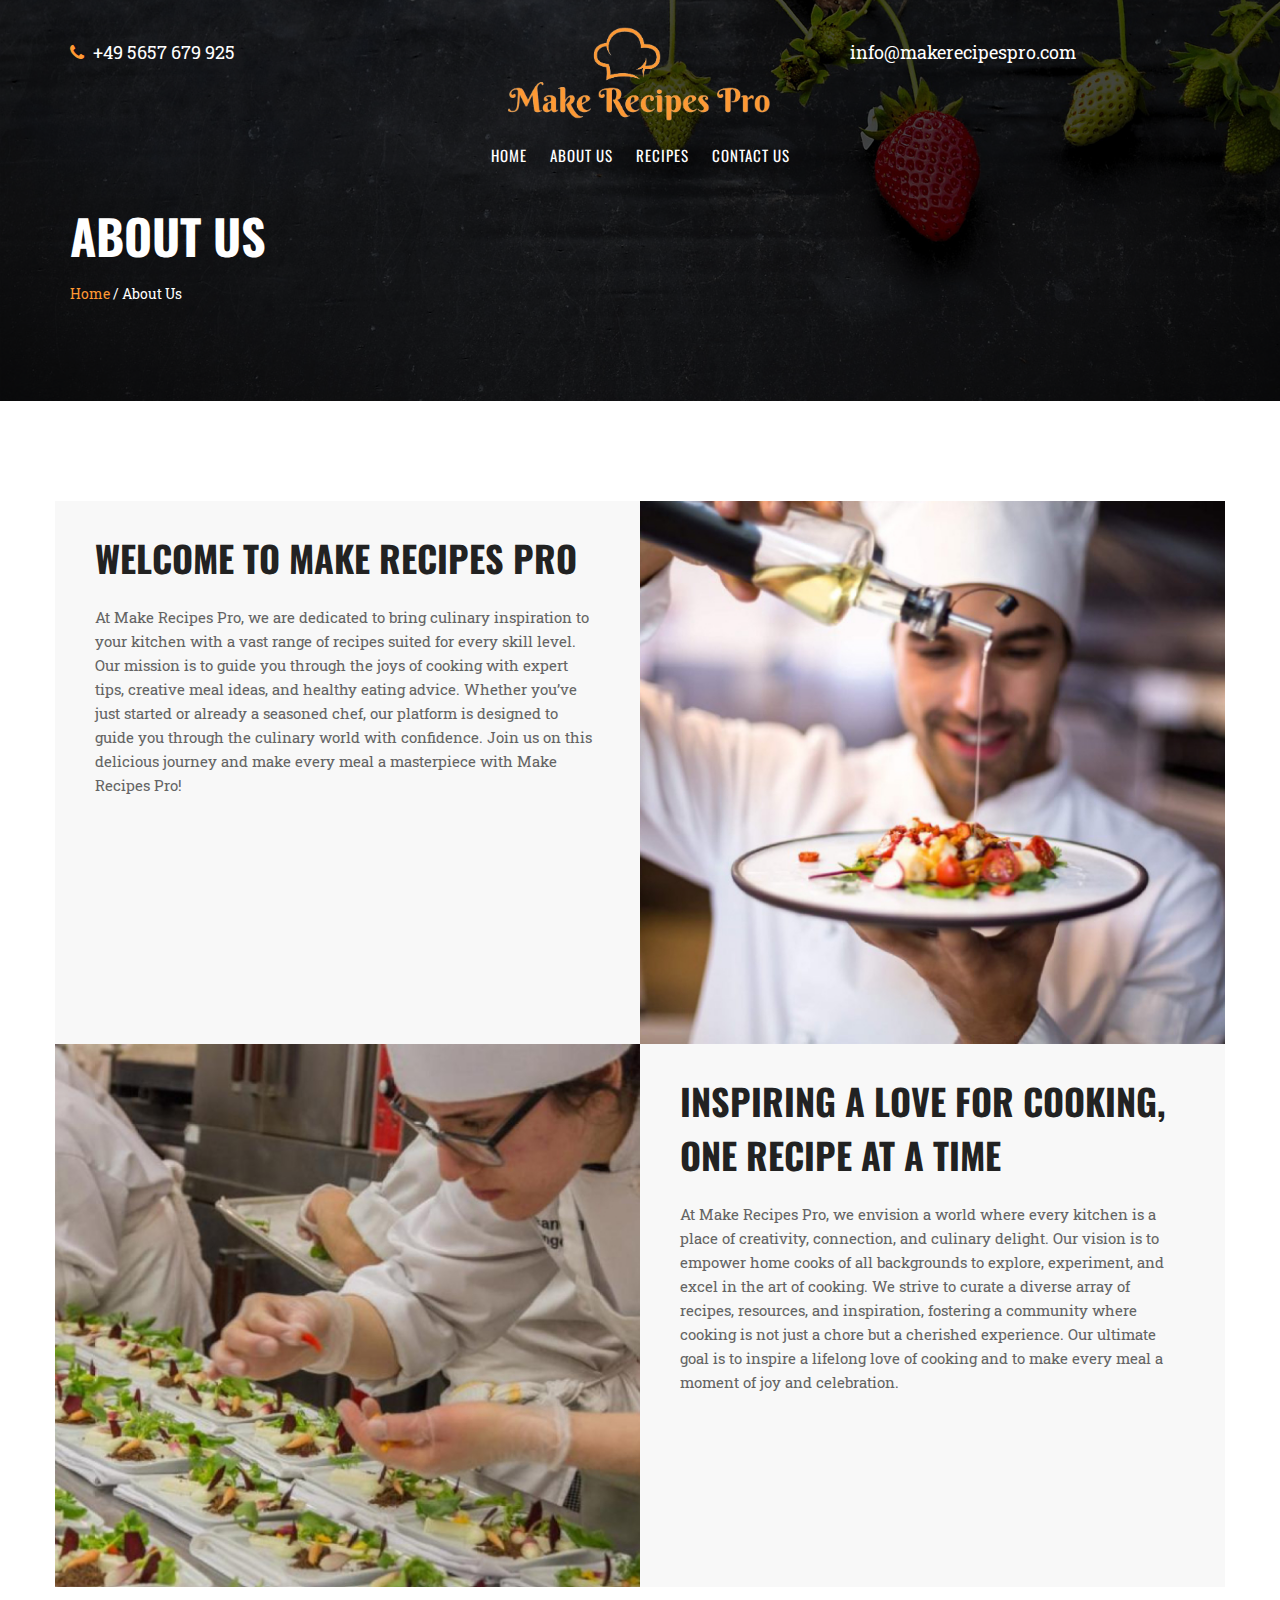
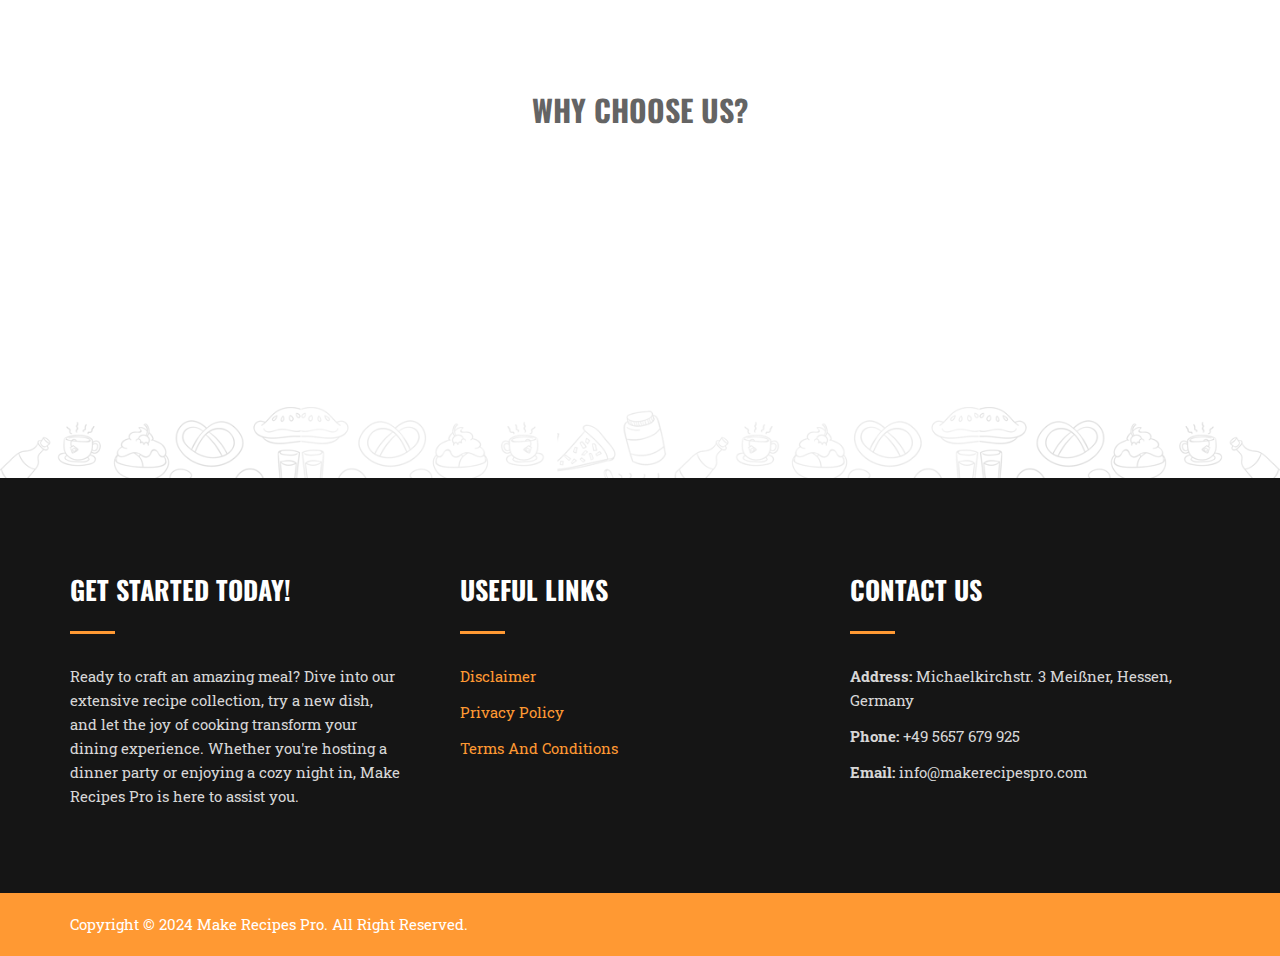
==== commit 24648fb8: "changes rollback" ====
--- a/about-us.html
+++ b/about-us.html
@@ -66,7 +66,7 @@
                             <div class="col-lg-4 col-md-4 col-sm-4 col-xs-12">
                                 <div class="header-top-left">
                                     <ul>
-                                        <li><i class="fa fa-phone" aria-hidden="true"></i><a href="Tel:+495657679925">  +81 14-343-4987 </a></li>
+                                        <li><i class="fa fa-phone" aria-hidden="true"></i><a href="Tel:+495657679925">  +49 5657 679 925 </a></li>
                                     </ul>
                                 </div>
                             </div>
@@ -253,8 +253,8 @@
                     <div class="footer-box">
                         <h3 class="title-bar-footer">Contact Us</h3>
                         <ul class="opening-schedule">
-                            <li><strong>Address:</strong>  3-1, Kamioosaki 3-chome, Sinagawa-ku, Tokyo</li>
-                            <li><strong>Phone:</strong>  +81 14-343-4987</li>
+                            <li><strong>Address:</strong>  Michaelkirchstr. 3 Meißner, Hessen, Germany</li>
+                            <li><strong>Phone:</strong>  +49 5657 679 925</li>
                             <li><strong>Email:</strong>  info@makerecipespro.com</li>
                         </ul>
                     </div>
